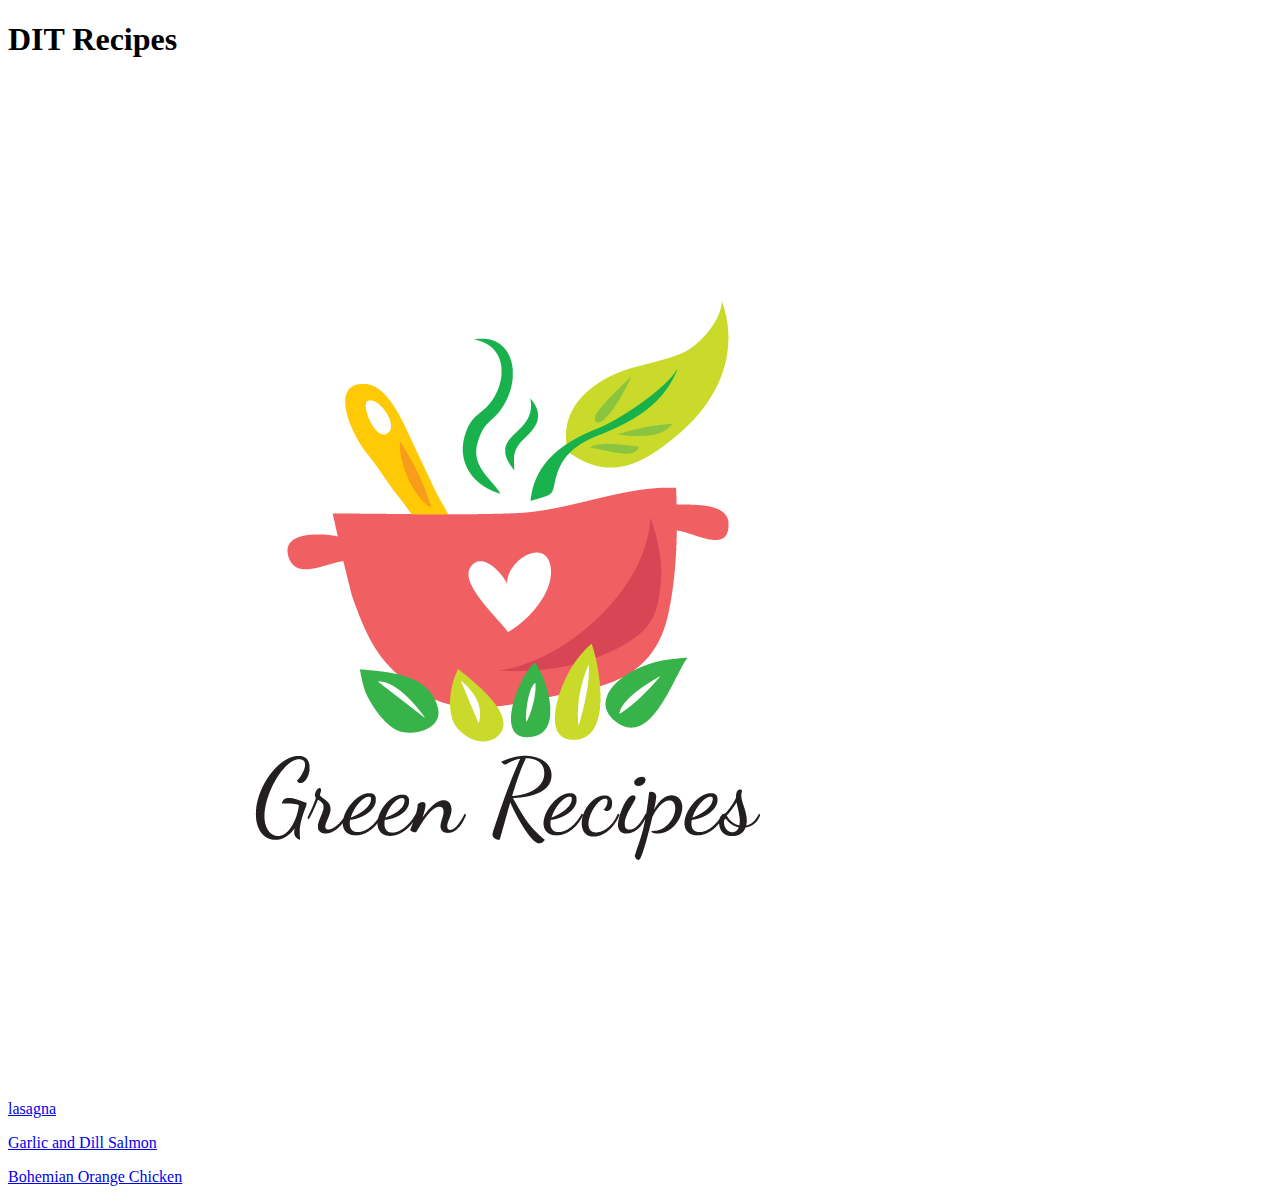
==== index.html @ 0d47ea79 "Adding Images directory and Index.html file" ====
<!DOCTYPE html>
<html lang="en">
<head>
    <meta charset="UTF-8">
    <meta http-equiv="X-UA-Compatible" content="IE=edge">
    <meta name="viewport" content="width=device-width, initial-scale=1.0">
    <title>Odin Recipes</title>
</head>
<body>
    <h1>DIT Recipes</h1>
    <img src="/images/green-recipes-stock-logo-lcb.png" alt="logo">
    <p><a href="/recipes/lasagna.html">lasagna</a></p>
    <p><a href="/recipes/Garlic.html">Garlic and Dill Salmon</a></p>
    <p><a href="/recipes/OrangeChicken.html">Bohemian Orange Chicken</a></p>
</body>
</html>
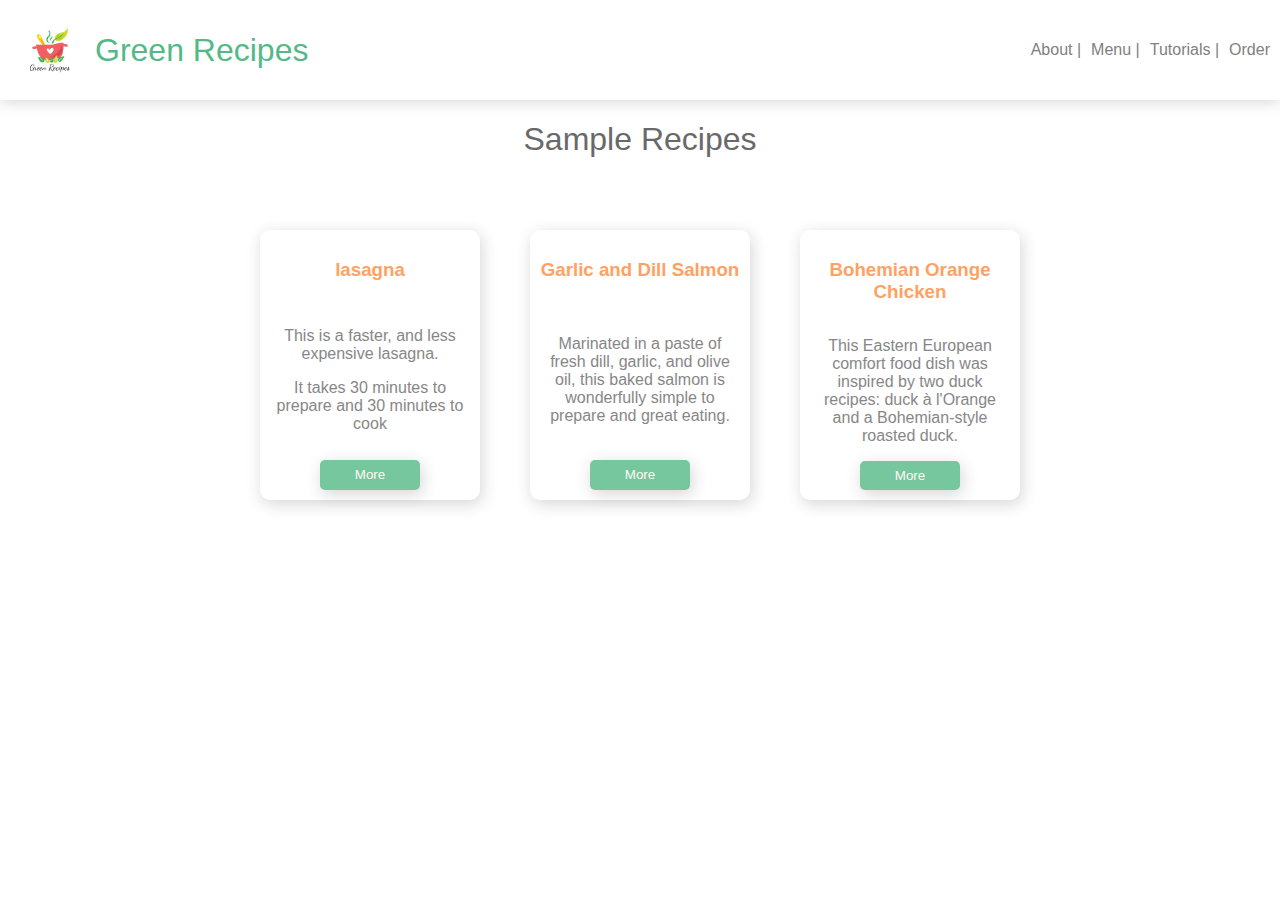
==== commit 13b1b86d: "Adding some css to the recipes html" ====
--- a/index.html
+++ b/index.html
@@ -4,13 +4,44 @@
     <meta charset="UTF-8">
     <meta http-equiv="X-UA-Compatible" content="IE=edge">
     <meta name="viewport" content="width=device-width, initial-scale=1.0">
+    <link rel="stylesheet" href="style.css">
     <title>Odin Recipes</title>
 </head>
 <body>
-    <h1>DIT Recipes</h1>
-    <img src="/images/green-recipes-stock-logo-lcb.png" alt="logo">
-    <p><a href="/recipes/lasagna.html">lasagna</a></p>
-    <p><a href="/recipes/Garlic.html">Garlic and Dill Salmon</a></p>
-    <p><a href="/recipes/OrangeChicken.html">Bohemian Orange Chicken</a></p>
+    <div class="header">
+     <div class="left-header">
+      <h1>Green Recipes</h1>
+      <img src="/images/green-recipes-stock-logo-lcb.png" alt="logo"> 
+     </div>
+     <div class="links">
+      <p><a href="#">About |</a></p>
+      <p><a href="#">Menu |</a></p>
+      <p><a href="#">Tutorials |</a></p>
+      <p><a href="#">Order</a></p>
+     </div>
+    </div>
+    <h1>Sample Recipes</h1>
+    <div class="main">
+        <div class="card">
+            <h3>lasagna</h3>
+            <div class="cont">
+             <p>This is a faster, and less expensive lasagna.</p>
+             <p>It takes 30 minutes to prepare and 30 minutes to cook</p>
+            </div>
+            <button><a href="/recipes/lasagna.html">More</a></button>
+        </div>
+        <div class="card">
+            <h3>Garlic and Dill Salmon</h3>
+            <div class="cont">
+             <p>Marinated in a paste of fresh dill, garlic, and olive oil, this baked salmon is wonderfully simple to prepare and great eating.</p>
+            </div> 
+            <button><a href="/recipes/Garlic.html">More</a></button>
+        </div>
+        <div class="card">
+            <h3>Bohemian Orange Chicken</h3>
+            <p>This Eastern European comfort food dish was inspired by two duck recipes: duck à l'Orange and a Bohemian-style roasted duck.</p>
+            <button><a href="/recipes/OrangeChicken.html">More</a></button>
+        </div>
+    </div>
 </body>
 </html>--- a/style.css
+++ b/style.css
@@ -0,0 +1,103 @@
+body{
+    margin: 0;
+    padding: 0;
+    text-align: center;
+    font-family: Verdana, Geneva, Tahoma, sans-serif;
+    color: dimgray;
+}
+
+img{
+    height: auto;
+    width: 80px;
+    border-radius: 100%;
+}
+.header{
+    display: flex;
+    justify-content: space-between;
+    margin: 0;
+    padding: 10px;
+     box-shadow: 0 0 16px rgba(0,0,0,.2);
+}
+.left-header{
+    display: flex;
+    flex-direction: row-reverse;
+    justify-content: space-around;
+    align-items: center;
+    gap: 5px;
+}
+.links{
+    display: flex;
+    justify-content: space-around;
+    gap: 10px;
+    align-items: center;
+
+}
+a{
+    text-decoration: none;
+    color: gray;
+}
+
+.main{
+    display: flex;
+    justify-content: center;
+    align-items: center;
+    gap: 50px;
+    padding: 50px;
+}
+.card{
+    background: white;
+    width: 200px;
+    height: 250px;
+    border-radius: 10px;
+    box-shadow: 2px 4px 16px rgba(0,0,0,.2);
+    text-align: center;
+    padding: 10px;
+}
+button{
+    width: 100px;
+    height: 30px;
+    background: rgb(84 185 135);
+    border-radius: 5px;
+    outline: none;
+    border-style: none;
+    box-shadow: 2px 4px 16px rgba(0,0,0,.2);
+    transition: transform .3s ease-in-out;
+}
+.card{
+    display: flex;
+    flex-direction: column;
+    justify-content: space-between;
+    align-items: center;
+    transition: transform .5s ease-in-out;
+    opacity: 80%;
+    font-weight: lighter;
+    font-family: -apple-system, BlinkMacSystemFont, 'Segoe UI', Roboto, Oxygen, Ubuntu, Cantarell, 'Open Sans', 'Helvetica Neue', sans-serif;
+}
+button a{
+    color: floralwhite;
+    font-weight: lighter;
+}
+
+button:hover{
+    transform: scale(1.2);
+}
+.card:hover{
+    transform: scale(1.5);
+    opacity: 100%;
+    font-weight: 300;
+}
+.left-header h1{
+    color: rgb(84, 185, 135);
+    font-weight: 500;
+    font-family: -apple-system, BlinkMacSystemFont, 'Segoe UI', Roboto, Oxygen, Ubuntu, Cantarell, 'Open Sans', 'Helvetica Neue', sans-serif;
+}
+h1{
+    font-family: Verdana, Geneva, Tahoma, sans-serif;
+    font-weight: lighter;
+}
+.footer{
+    margin-bottom: 5px;
+}
+h3{
+    color: rgb(255, 138, 60);
+}